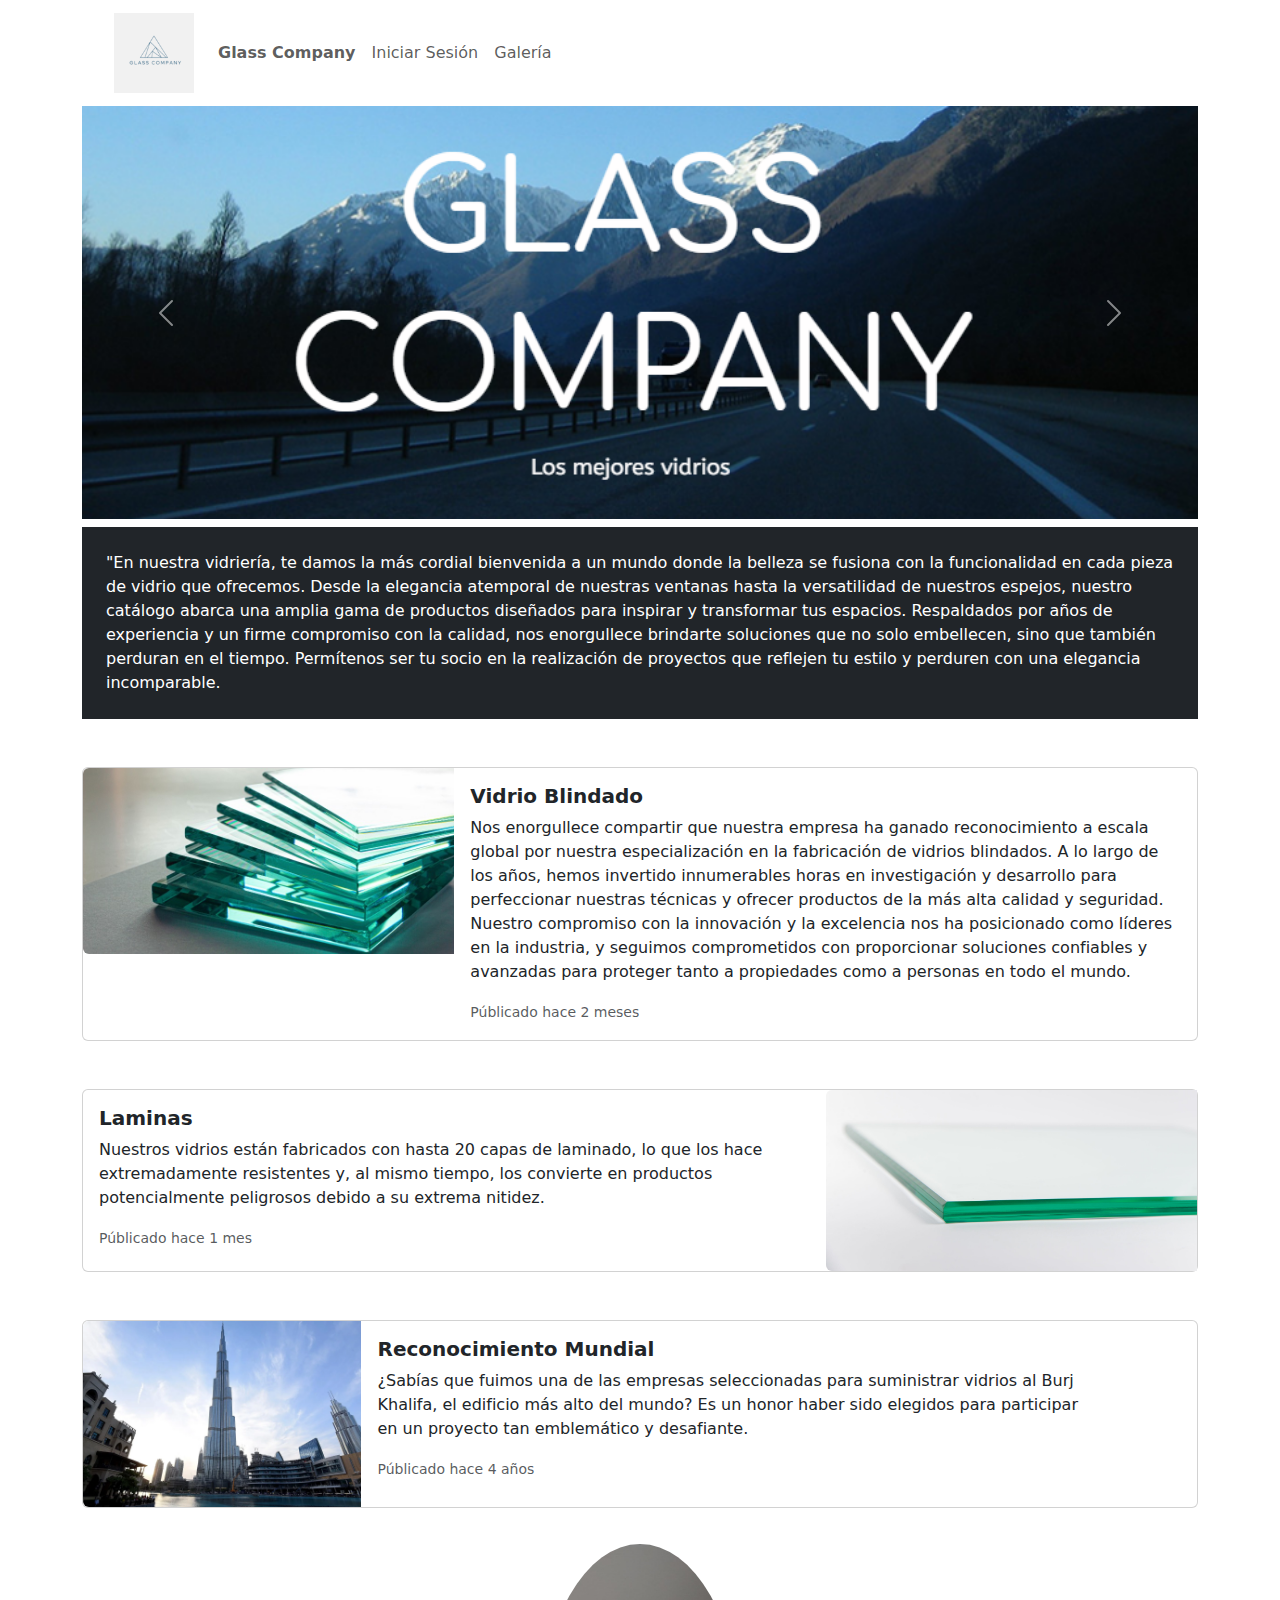
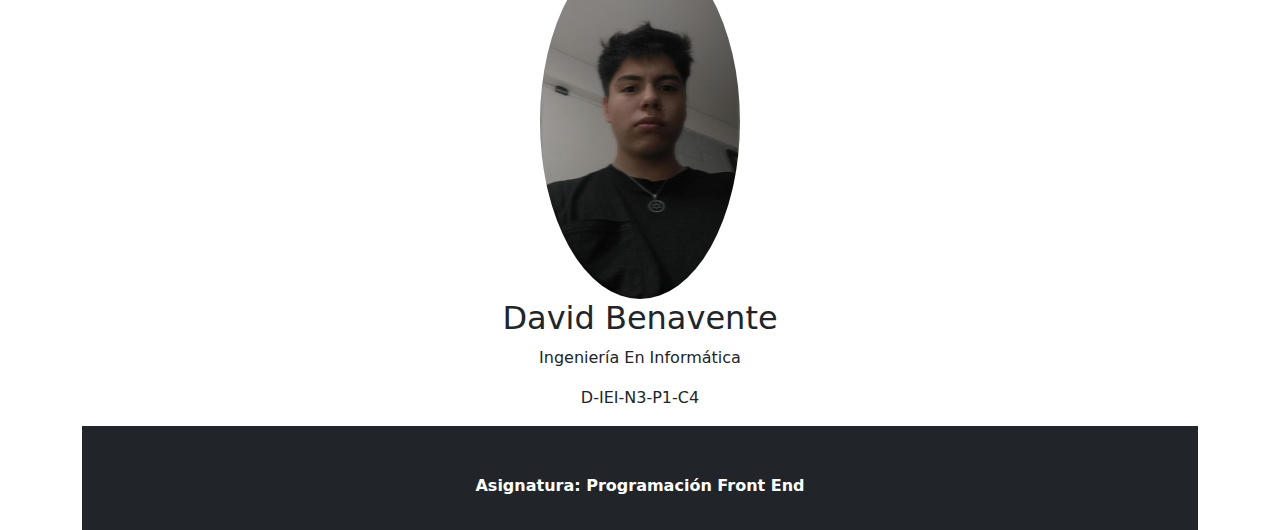
==== index.html @ 3d3dae29 "Estructura Inicial" ====
<!doctype html>
<html lang="es">
  <head>
    <meta charset="utf-8">
    <meta name="viewport" content="width=device-width, initial-scale=1">
    <title>Evaluación 2°</title>
    <link href="https://cdn.jsdelivr.net/npm/bootstrap@5.3.3/dist/css/bootstrap.min.css" rel="stylesheet" integrity="sha384-QWTKZyjpPEjISv5WaRU9OFeRpok6YctnYmDr5pNlyT2bRjXh0JMhjY6hW+ALEwIH" crossorigin="anonymous">
    <link href="CSS/estilos.css" rel="stylesheet">
  </head>
  <body>
    <!-- Comienzo Codificación -->
    <div class="container">
    <!-- Inicio NavBar -->
    <nav class="navbar navbar-expand-lg bg-white">
        <div class="container-fluid">
          <a class="navbar-brand" href="#">
            <img src="Imagenes/Logo.png" class="logotipo">
          </a>
          <button class="navbar-toggler" type="button" data-bs-toggle="collapse" data-bs-target="#navbarNav" aria-controls="navbarNav" aria-expanded="false" aria-label="Toggle navigation">
            <span class="navbar-toggler-icon"></span>
          </button>
          <div class="collapse navbar-collapse" id="navbarNav">
            <ul class="navbar-nav">
              <li class="nav-item">
                <a class="nav-link fw-bold" href="#">Glass Company</a>
              </li>
              <li class="nav-item">
                <a class="nav-link" href="login.html">Iniciar Sesión</a>
              </li>
              <li class="nav-item">
                <a class="nav-link" href="galeria.html">Galería</a>
              </li>
            </ul>
          </div>
        </div>
      </nav>
    <!-- Termino NavBar -->
    <!-- Inicio Carrusel -->
    <div id="carouselExampleControlsNoTouching" class="carousel slide mb-2" data-bs-touch="false">
        <div class="carousel-inner">
          <div class="carousel-item active">
            <img src="Imagenes/banner1.png" class="d-block w-100" alt="banner 1">
          </div>
          <div class="carousel-item">
            <img src="Imagenes/banner2.png" class="d-block w-100" alt="banner 2">
          </div>
        </div>
        <button class="carousel-control-prev" type="button" data-bs-target="#carouselExampleControlsNoTouching" data-bs-slide="prev">
          <span class="carousel-control-prev-icon" aria-hidden="true"></span>
          <span class="visually-hidden">Previous</span>
        </button>
        <button class="carousel-control-next" type="button" data-bs-target="#carouselExampleControlsNoTouching" data-bs-slide="next">
          <span class="carousel-control-next-icon" aria-hidden="true"></span>
          <span class="visually-hidden">Next</span>
        </button>
      </div>
    <!-- Termino Carrusel -->
    <!-- Inicio Cuadro De Texto -->
    <div class="bg-dark text-white p-4">
        "En nuestra vidriería, te damos la más cordial bienvenida a un mundo donde la belleza se fusiona con la funcionalidad en cada pieza de vidrio que ofrecemos. Desde la elegancia atemporal de nuestras ventanas hasta la versatilidad de nuestros espejos, nuestro catálogo abarca una amplia gama de productos diseñados para inspirar y transformar tus espacios. Respaldados por años de experiencia y un firme compromiso con la calidad, nos enorgullece brindarte soluciones que no solo embellecen, sino que también perduran en el tiempo. Permítenos ser tu socio en la realización de proyectos que reflejen tu estilo y perduren con una elegancia incomparable.
    </div>
    <!-- Termino Cuadro De Texto -->
    <!-- Inicio Cards -->
    <div class="card mb-3 mt-5" style="max-width: 1200px;">
        <div class="row g-0">
          <div class="col-md-4">
            <img src="Imagenes/noticia1.png" class="img-fluid rounded-start" alt="noticia 1">
          </div>
          <div class="col-md-8">
            <div class="card-body">
              <h5 class="card-title fw-bold">Vidrio Blindado</h5>
              <p class="card-text">Nos enorgullece compartir que nuestra empresa ha ganado reconocimiento a escala global por nuestra especialización en la fabricación de vidrios blindados. A lo largo de los años, hemos invertido innumerables horas en investigación y desarrollo para perfeccionar nuestras técnicas y ofrecer productos de la más alta calidad y seguridad. Nuestro compromiso con la innovación y la excelencia nos ha posicionado como líderes en la industria, y seguimos comprometidos con proporcionar soluciones confiables y avanzadas para proteger tanto a propiedades como a personas en todo el mundo.</p>
              <p class="card-text"><small class="text-body-secondary">Públicado hace 2 meses</small></p>
            </div>
          </div>
        </div>
      </div>

      <div class="card mb-3 mt-5" style="max-width: 1200px;">
        <div class="row g-0">
            <div class="col-md-8">
                <div class="card-body">
                    <h5 class="card-title fw-bold">Laminas</h5>
                    <p class="card-text">Nuestros vidrios están fabricados con hasta 20 capas de laminado, lo que los hace extremadamente resistentes y, al mismo tiempo, los convierte en productos potencialmente peligrosos debido a su extrema nitidez.</p>
                    <p class="card-text"><small class="text-body-secondary">Públicado hace 1 mes</small></p>
                </div>
            </div>
            <div class="col-md-4">
                <img src="Imagenes/noticia2.png" class="img-fluid rounded-start" alt="noticia 2">
            </div>
        </div>
    </div>
    
      <div class="card mb-3 mt-5" style="max-width: 1200px;">
        <div class="row g-0">
          <div class="col-md-3">
            <img src="Imagenes/noticia3.png" class="img-fluid rounded-start" alt="noticia 3">
          </div>
          <div class="col-md-8">
            <div class="card-body">
              <h5 class="card-title fw-bold">Reconocimiento Mundial</h5>
              <p class="card-text">¿Sabías que fuimos una de las empresas seleccionadas para suministrar vidrios al Burj Khalifa, el edificio más alto del mundo? Es un honor haber sido elegidos para participar en un proyecto tan emblemático y desafiante.</p>
              <p class="card-text"><small class="text-body-secondary">Públicado hace 4 años</small></p>
            </div>
          </div>
        </div>
      </div>
    <!-- Termino Cards -->
    <!-- Inicio Imagen Alumno -->
    <div class=""></div>
    <div style="text-align: center;">
        <img src="Imagenes/imagenestudiante.png" class="estudiante">
        <br>
        <h2>David Benavente</h2>
        <p>Ingeniería En Informática</p>
        <p>D-IEI-N3-P1-C4</p>
    </div> 
    </div>
    <!-- Termino Imagen Alumno -->
    <!-- Inicio Footer -->
    <div class="container">
    <footer class="bg-dark text-white p-3 pt-5 fw-bold">
        <nav class="nav justify-content-center">
            <p class="nav-item">Asignatura: Programación Front End</p>
        </nav>
    </footer>
  </div>
    <!-- Termino Footer -->
    </div>
    <!-- Termino Codificación -->
    <script src="https://cdn.jsdelivr.net/npm/bootstrap@5.3.3/dist/js/bootstrap.bundle.min.js" integrity="sha384-YvpcrYf0tY3lHB60NNkmXc5s9fDVZLESaAA55NDzOxhy9GkcIdslK1eN7N6jIeHz" crossorigin="anonymous"></script>
  </body>
</html>
---- CSS/estilos.css ----
.logotipo{
    width: 100px;
    padding-left: 20%;
}

.estudiante{
    width: 200px;
    margin-left: 0px;
    border-radius: 50%;
    margin-top: 20px;
}
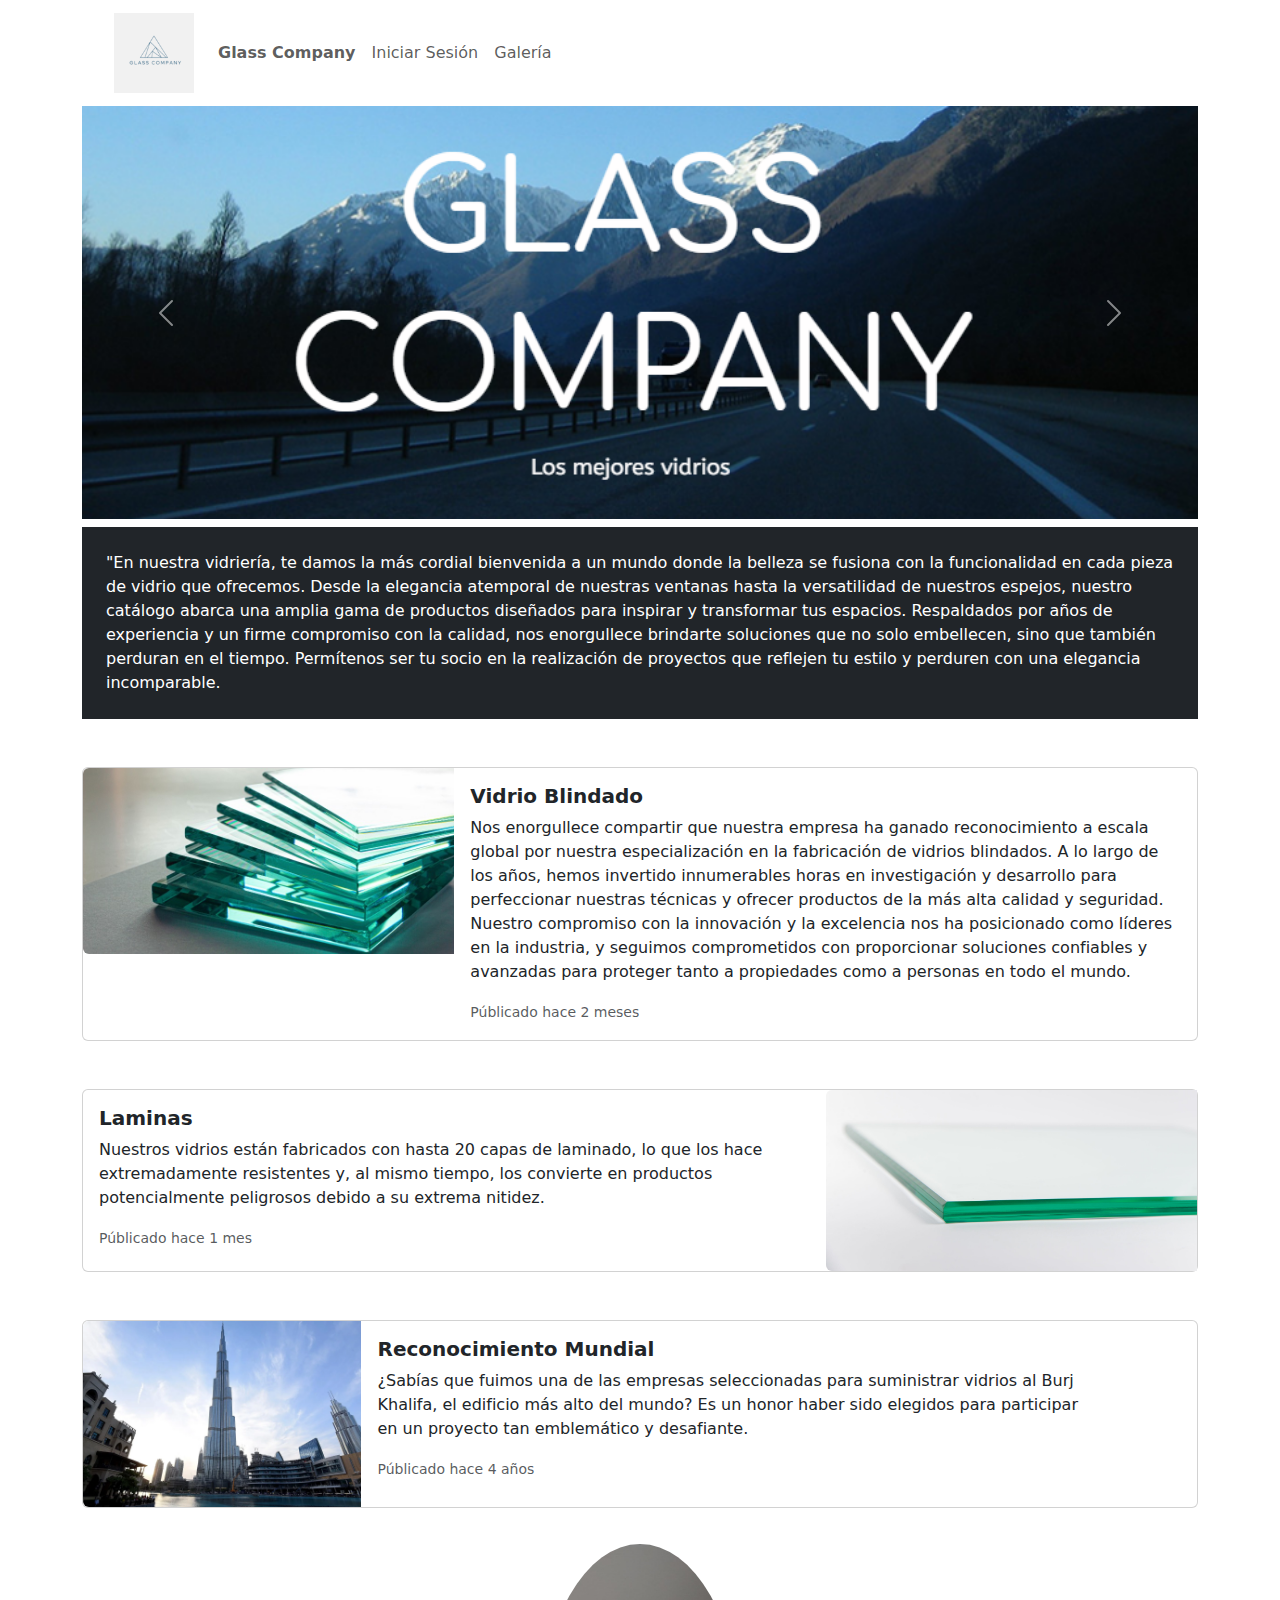
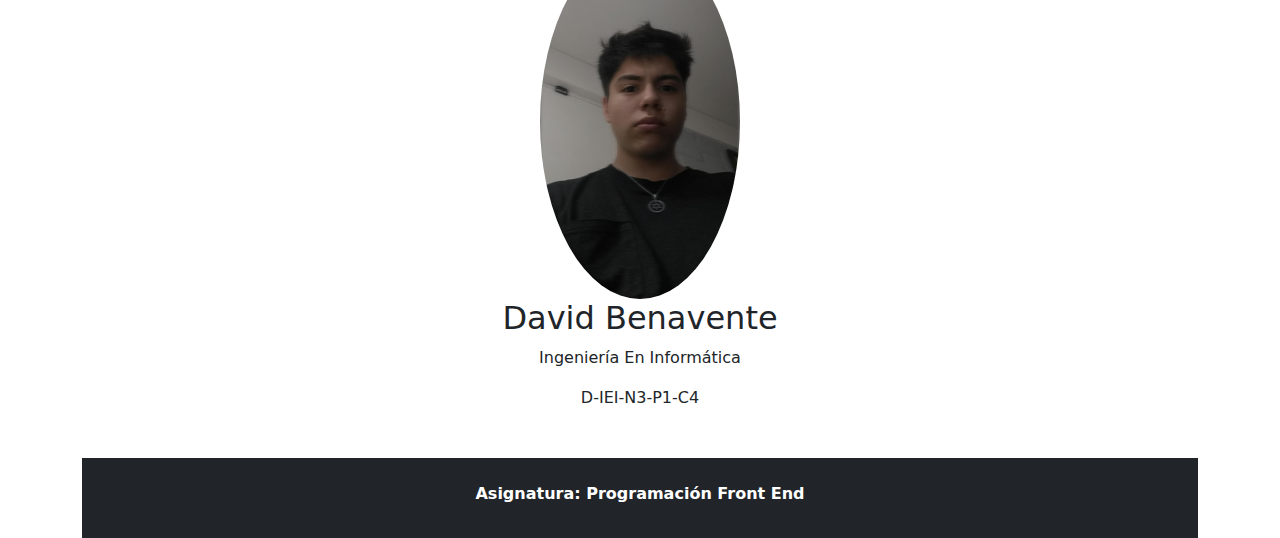
==== commit 35a9e429: "Estructura 2" ====
--- a/index.html
+++ b/index.html
@@ -36,27 +36,27 @@
       </nav>
     <!-- Termino NavBar -->
     <!-- Inicio Carrusel -->
-    <div id="carouselExampleControlsNoTouching" class="carousel slide mb-2" data-bs-touch="false">
-        <div class="carousel-inner">
-          <div class="carousel-item active">
-            <img src="Imagenes/banner1.png" class="d-block w-100" alt="banner 1">
-          </div>
-          <div class="carousel-item">
-            <img src="Imagenes/banner2.png" class="d-block w-100" alt="banner 2">
-          </div>
+    <div id="carouselExampleInterval" class="carousel slide" data-bs-ride="carousel">
+      <div class="carousel-inner">
+        <div class="carousel-item active" data-bs-interval="1900">
+          <img src="Imagenes/banner1.png" class="d-block w-100" alt="banner 3">
         </div>
-        <button class="carousel-control-prev" type="button" data-bs-target="#carouselExampleControlsNoTouching" data-bs-slide="prev">
-          <span class="carousel-control-prev-icon" aria-hidden="true"></span>
-          <span class="visually-hidden">Previous</span>
-        </button>
-        <button class="carousel-control-next" type="button" data-bs-target="#carouselExampleControlsNoTouching" data-bs-slide="next">
-          <span class="carousel-control-next-icon" aria-hidden="true"></span>
-          <span class="visually-hidden">Next</span>
-        </button>
+        <div class="carousel-item" data-bs-interval="1900">
+          <img src="Imagenes/banner2.png" class="d-block w-100" alt="banner 4">
+        </div>
       </div>
+      <button class="carousel-control-prev" type="button" data-bs-target="#carouselExampleInterval" data-bs-slide="prev">
+        <span class="carousel-control-prev-icon" aria-hidden="true"></span>
+        <span class="visually-hidden">Previous</span>
+      </button>
+      <button class="carousel-control-next" type="button" data-bs-target="#carouselExampleInterval" data-bs-slide="next">
+        <span class="carousel-control-next-icon" aria-hidden="true"></span>
+        <span class="visually-hidden">Next</span>
+      </button>
+    </div>
     <!-- Termino Carrusel -->
     <!-- Inicio Cuadro De Texto -->
-    <div class="bg-dark text-white p-4">
+    <div class="bg-dark text-white mt-2 p-4">
         "En nuestra vidriería, te damos la más cordial bienvenida a un mundo donde la belleza se fusiona con la funcionalidad en cada pieza de vidrio que ofrecemos. Desde la elegancia atemporal de nuestras ventanas hasta la versatilidad de nuestros espejos, nuestro catálogo abarca una amplia gama de productos diseñados para inspirar y transformar tus espacios. Respaldados por años de experiencia y un firme compromiso con la calidad, nos enorgullece brindarte soluciones que no solo embellecen, sino que también perduran en el tiempo. Permítenos ser tu socio en la realización de proyectos que reflejen tu estilo y perduren con una elegancia incomparable.
     </div>
     <!-- Termino Cuadro De Texto -->
@@ -119,7 +119,7 @@
     <!-- Termino Imagen Alumno -->
     <!-- Inicio Footer -->
     <div class="container">
-    <footer class="bg-dark text-white p-3 pt-5 fw-bold">
+      <footer class="bg-dark text-white mt-5 p-3 pt-4 fw-bold">
         <nav class="nav justify-content-center">
             <p class="nav-item">Asignatura: Programación Front End</p>
         </nav>
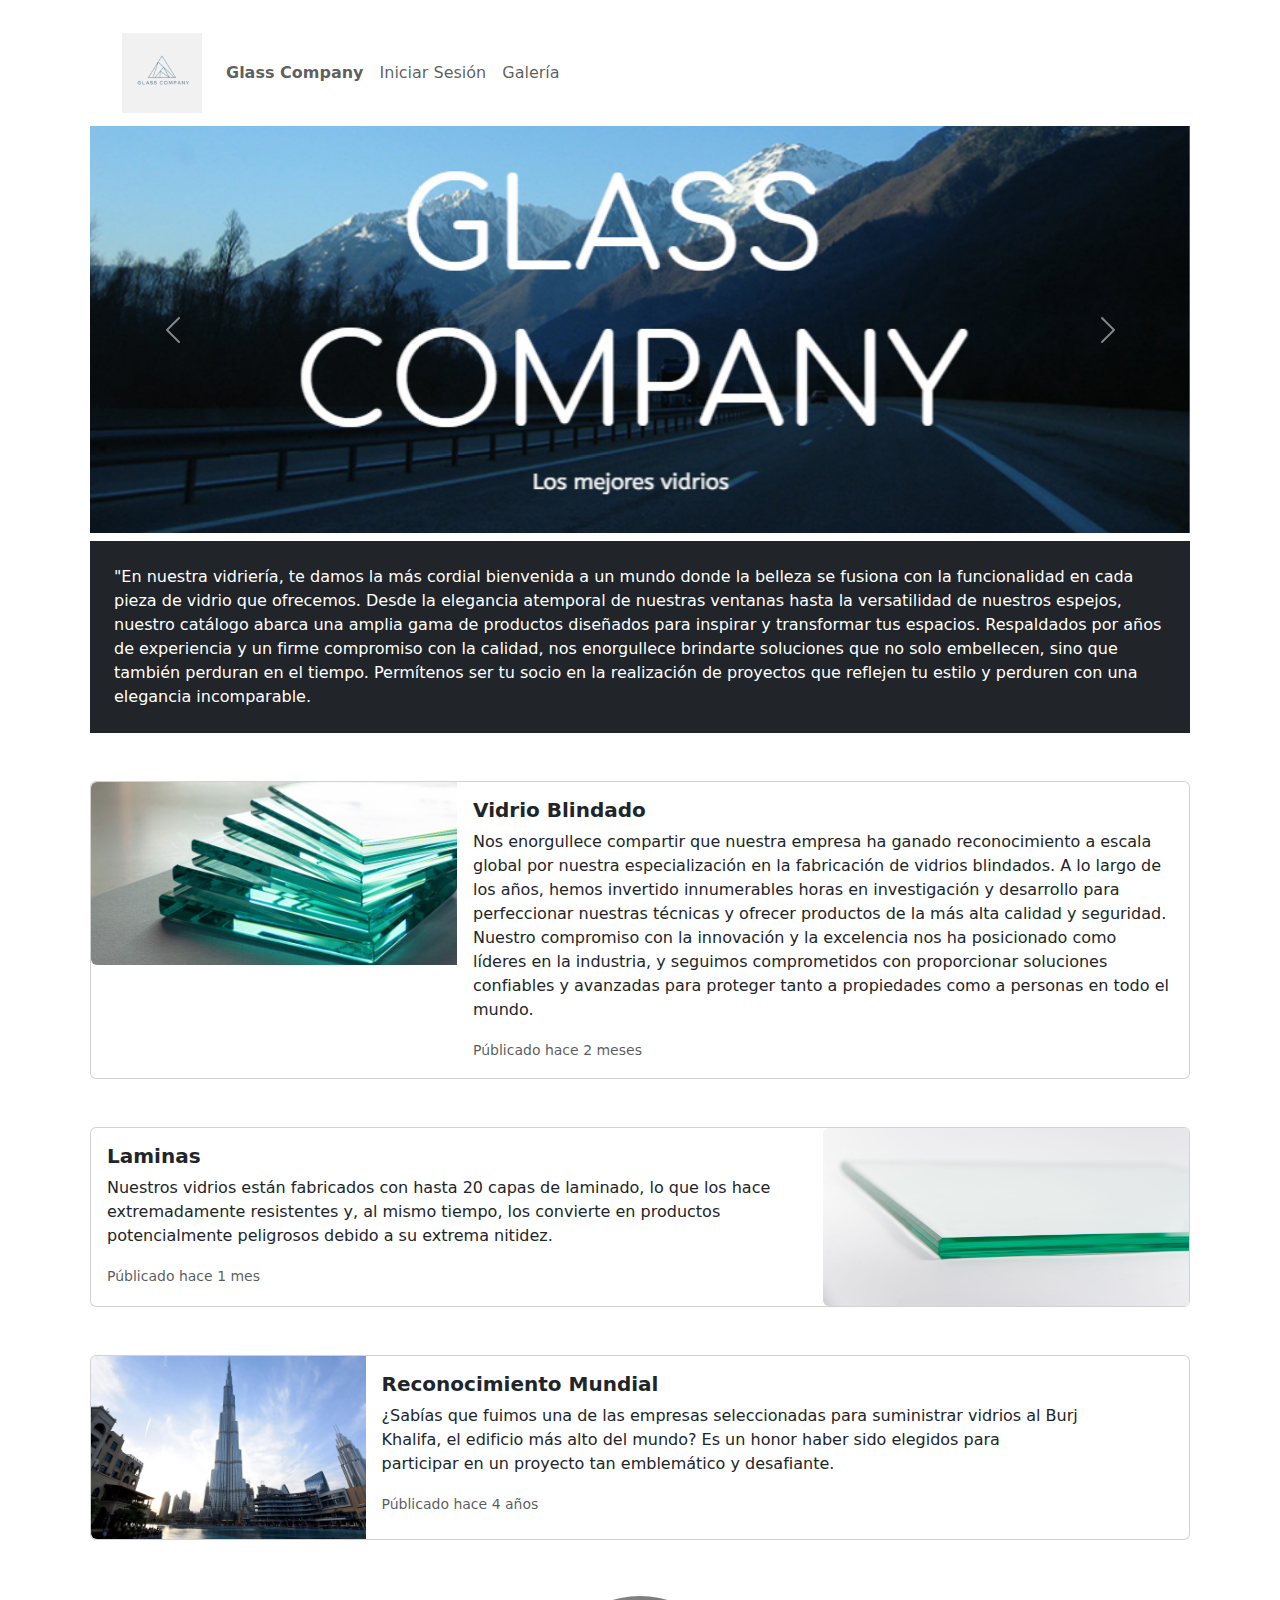
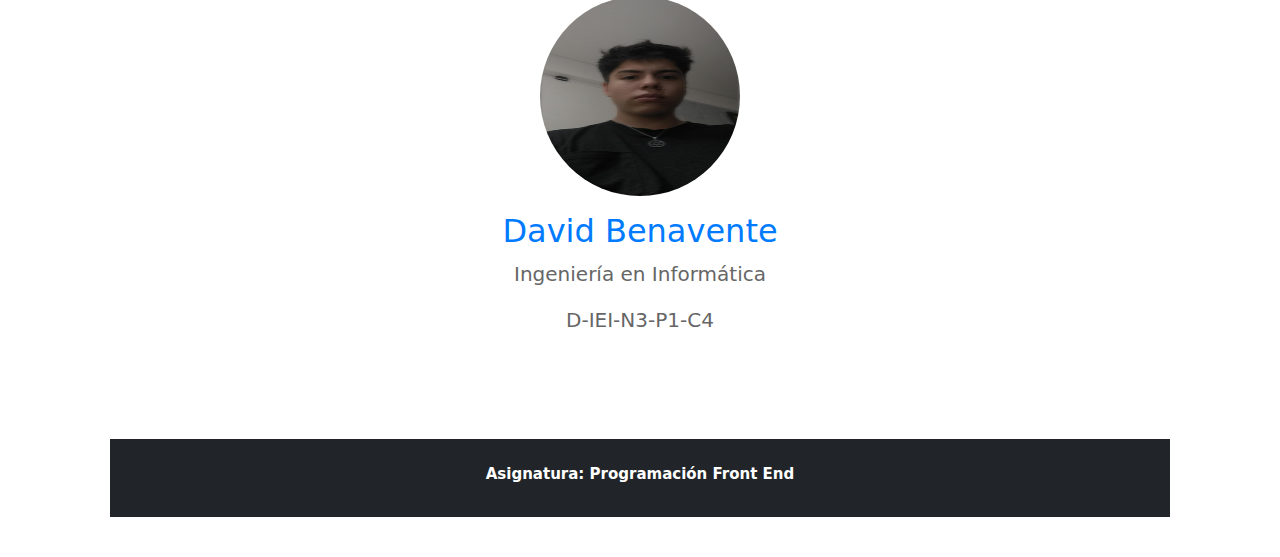
==== commit 7c798762: "Estructura 2" ====
--- a/index.html
+++ b/index.html
@@ -38,11 +38,11 @@
     <!-- Inicio Carrusel -->
     <div id="carouselExampleInterval" class="carousel slide" data-bs-ride="carousel">
       <div class="carousel-inner">
-        <div class="carousel-item active" data-bs-interval="1900">
-          <img src="Imagenes/banner1.png" class="d-block w-100" alt="banner 3">
+        <div class="carousel-item active" data-bs-interval="5000">
+          <img src="Imagenes/banner1.png" class="d-block w-100" alt="banner 5">
         </div>
-        <div class="carousel-item" data-bs-interval="1900">
-          <img src="Imagenes/banner2.png" class="d-block w-100" alt="banner 4">
+        <div class="carousel-item" data-bs-interval="5000">
+          <img src="Imagenes/banner2.png" class="d-block w-100" alt="banner 6">
         </div>
       </div>
       <button class="carousel-control-prev" type="button" data-bs-target="#carouselExampleInterval" data-bs-slide="prev">
@@ -54,6 +54,7 @@
         <span class="visually-hidden">Next</span>
       </button>
     </div>
+    
     <!-- Termino Carrusel -->
     <!-- Inicio Cuadro De Texto -->
     <div class="bg-dark text-white mt-2 p-4">
@@ -107,14 +108,14 @@
       </div>
     <!-- Termino Cards -->
     <!-- Inicio Imagen Alumno -->
-    <div class=""></div>
-    <div style="text-align: center;">
-        <img src="Imagenes/imagenestudiante.png" class="estudiante">
+    <div class="container">
+      <div class="text-center">
+        <img src="Imagenes/imagenestudiante.png" class="estudiante rounded-circle img-fluid" alt="David Benavente">
         <br>
-        <h2>David Benavente</h2>
-        <p>Ingeniería En Informática</p>
-        <p>D-IEI-N3-P1-C4</p>
-    </div> 
+        <h2 class="mt-3">David Benavente</h2> <!-- Convertir el nombre en mayúsculas -->
+        <p class="lead">Ingeniería en Informática</p>
+        <p class="lead">D-IEI-N3-P1-C4</p>
+      </div>
     </div>
     <!-- Termino Imagen Alumno -->
     <!-- Inicio Footer -->
--- a/CSS/estilos.css
+++ b/CSS/estilos.css
@@ -8,4 +8,120 @@
     margin-left: 0px;
     border-radius: 50%;
     margin-top: 20px;
-}+}
+
+.card-img-top{
+    border: 3px groove #000000;
+}
+
+.card:hover {
+    transform: translateY(-5px);
+    box-shadow: 0 0 20px rgba(0, 0, 0, 0.2);
+    transition: all 0.3s ease;
+  }
+  
+  .btn-cart:hover {
+    transform: scale(1.05);
+    transition: all 0.3s ease;
+  }
+  
+  .card-title:hover {
+    color: #ff6600;
+    transition: color 0.3s ease;
+  }
+  
+  input[type="number"]:hover {
+    background-color: #f5f5f5;
+    transition: background-color 0.3s ease;
+  }
+
+.card-img-top:hover {
+    box-shadow: 0 0 20px rgba(0, 0, 0, 0.2);
+    transition: box-shadow 0.3s ease;
+  }
+  
+  .card-text:hover {
+    color: #007bff;
+    transition: color 0.3s ease;
+  }
+
+  .btn-cart:hover {
+    transform: scale(1.1);
+    transition: transform 0.3s ease;
+  }
+  
+  form:hover {
+    opacity: 0.8;
+    transition: opacity 0.3s ease;
+  }
+  
+.nav-item {
+    font-size: 15px;
+    transition: color 0.3s ease;
+  }
+  
+  .nav-item:hover {
+    color: #3737ff; 
+  }
+  
+
+.logotipo {
+    width: 100px; 
+    height: auto;
+  }
+  
+/* Estilos de la imagen */
+.estudiante {
+    width: 200px; /* Ajusta el tamaño de la imagen */
+    height: 200px;
+    transition: transform 0.3s ease; /* Añade una transición al cambiar de tamaño */
+  }
+  
+  /* Animación al pasar el mouse sobre la imagen */
+  .estudiante:hover {
+    transform: scale(1.1); /* Escala ligeramente al pasar el ratón */
+  }
+/* Estilos del contenedor */
+.container {
+    padding: 20px; /* Añadir espacio alrededor del contenido */
+  }
+  
+  /* Estilos del nombre */
+  h2 {
+    color: #007bff; /* Cambiar color del texto a azul */
+    transition: color 0.3s ease; /* Transición suave del color */
+  }
+  
+  /* Estilos del texto adicional */
+  .lead {
+    color: #666; /* Cambiar color del texto a gris */
+  }
+  
+  /* Animación al pasar el mouse sobre el nombre */
+  h2:hover {
+    color: #000000; /* Cambiar color del texto a naranja */
+  }
+    
+ 
+  .nav-link {
+    font-size: 16px;
+    transition: color 0.3s ease;
+  }
+  
+
+  .nav-link:hover {
+    color: #3737ff; 
+  }
+
+  .nav-link {
+    font-size: 16px;
+    transition: color 0.3s ease, transform 0.3s ease; 
+  }
+  
+ 
+  .nav-link:hover {
+    color: #3737ff; 
+    transform: translateY(-3px); 
+  }
+
+  